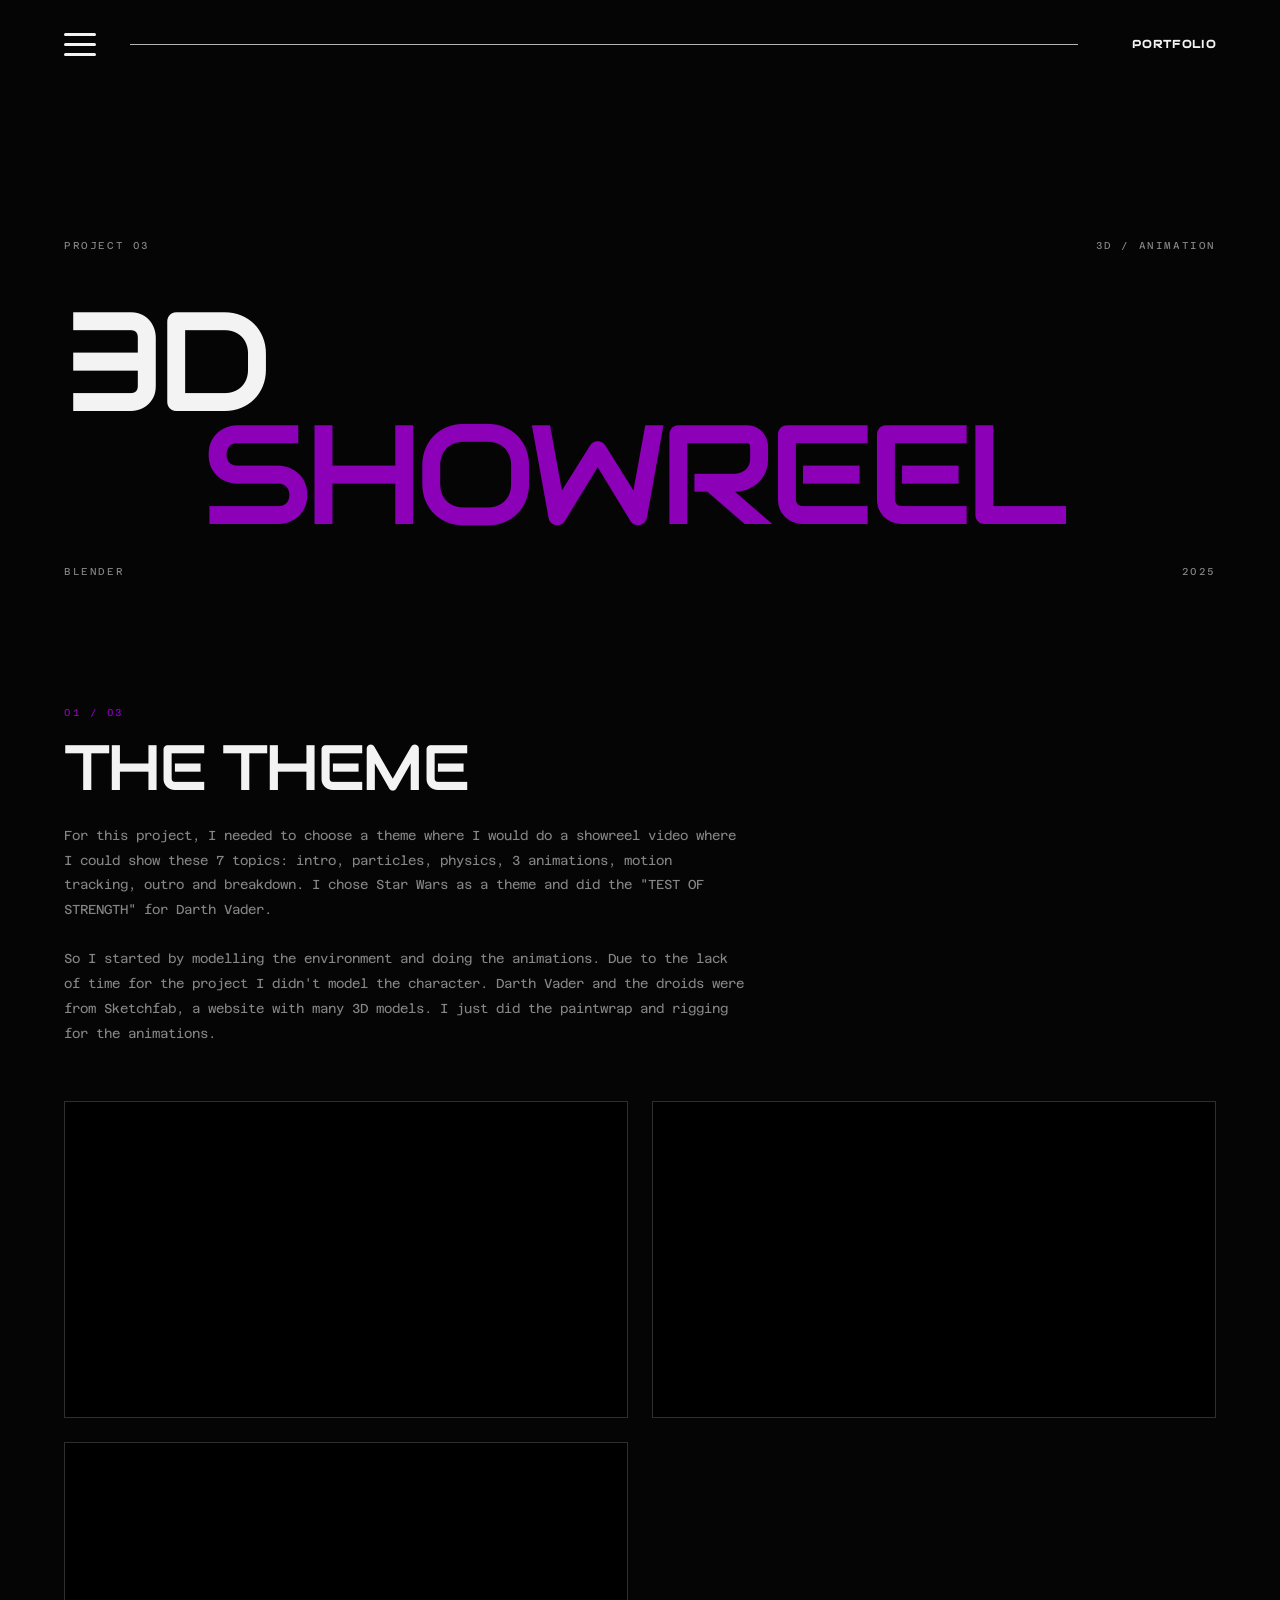
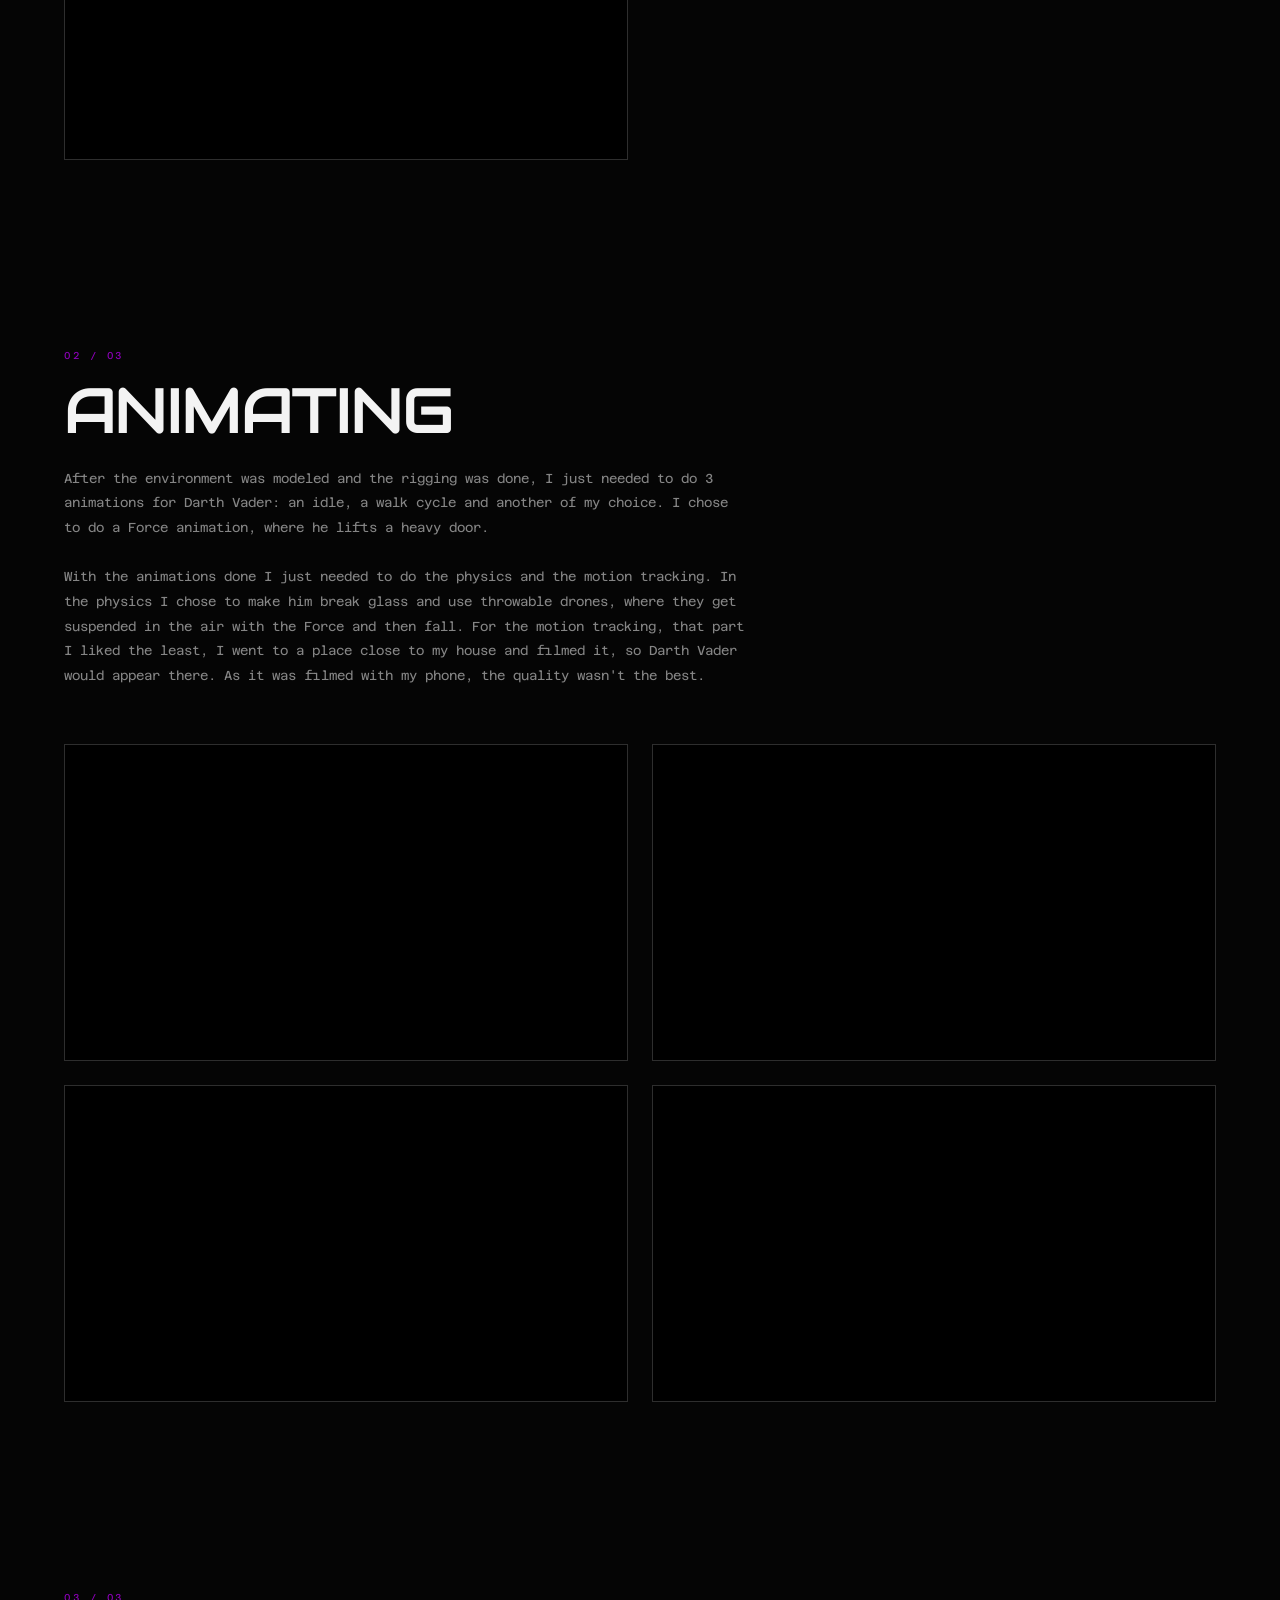
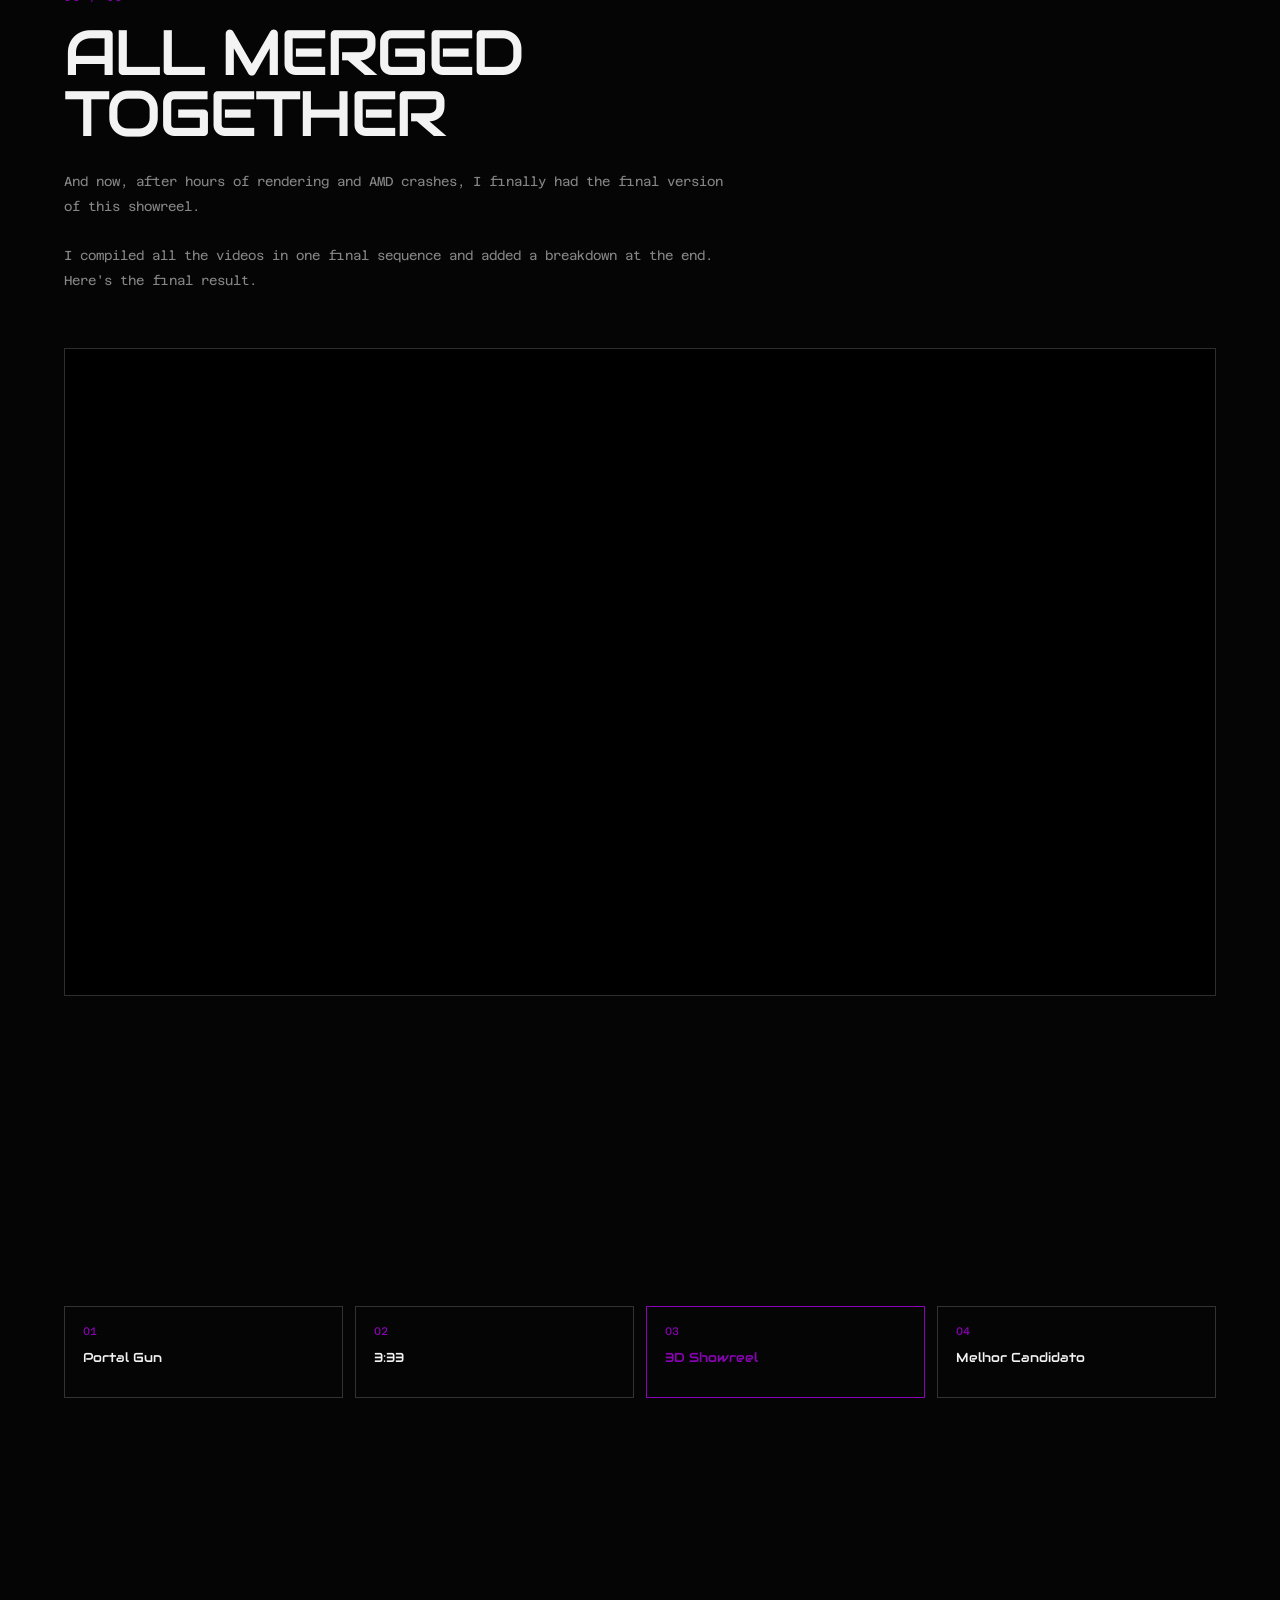
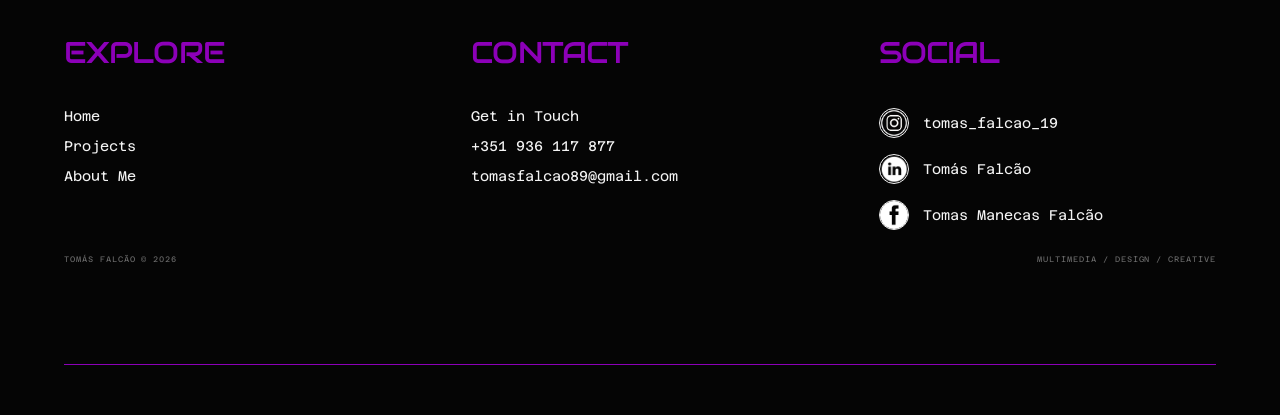
==== 3D Showreel.html @ 139f0d82 "Add files via upload" ====
<!DOCTYPE html>
<html lang="en">

<head>

  <meta charset="UTF-8">

  <meta
    name="viewport"
    content="width=device-width, initial-scale=1.0"
  >

  <title>Tomás Falcão — 3D Showreel</title>

  <link rel="preconnect" href="https://fonts.googleapis.com">
  <link
    rel="preconnect"
    href="https://fonts.gstatic.com"
    crossorigin
  >

  <link
    href="https://fonts.googleapis.com/css2?family=Audiowide&family=Azeret+Mono:wght@400;500;700&display=swap"
    rel="stylesheet"
  >

  <link
    rel="stylesheet"
    href="css/styleprojects.css"
  >

</head>


<body>

  <div id="smooth-wrapper">

    <div id="smooth-content">

      <div class="page-shell">


        <!-- =========================
             TOP BAR
        ========================== -->

        <header class="topbar">

          <button
            class="menu-toggle"
            type="button"
            aria-label="Abrir menu"
            aria-expanded="false"
          >

            <span></span>
            <span></span>
            <span></span>

          </button>


          <div class="menu-line js-menu-line"></div>


          <a
            class="portfolio-label"
            href="index.html"
          >
            PORTFOLIO
          </a>

        </header>


        <!-- =========================
             MENU
        ========================== -->

        <div class="menu-overlay">

          <div class="menu-overlay-inner">

            <nav class="menu-nav">

              <ul>

                <li>
                  <span class="menu-number">01</span>
                  <a href="index.html">HOME</a>
                </li>

                <li>
                  <span class="menu-number">02</span>
                  <a href="about.html">ABOUT</a>
                </li>

                <li>
                  <span class="menu-number">03</span>
                  <a href="index.html?target=projects">WORK</a>
                </li>

                <li>
                  <span class="menu-number">04</span>
                  <a href="index.html?target=footer">CONTACT</a>
                </li>

              </ul>

            </nav>

          </div>

        </div>


        <!-- =========================
             PROJECT
        ========================== -->

        <main class="project-explanation">


          <!-- PROJECT HEADER -->

          <header class="project-page-header">

            <div class="project-page-header-top">

              <span>
                PROJECT 03
              </span>

              <span>
                3D / ANIMATION
              </span>

            </div>


            <h1 class="project-main-title">

              3D

              <span>
                SHOWREEL
              </span>

            </h1>


            <div class="project-page-header-bottom">

              <span>
                BLENDER
              </span>

              <span>
                2025
              </span>

            </div>

          </header>


          <!-- =========================
               FIRST BLOCK
          ========================== -->

          <section class="project-block project-first-block">

            <div class="project-copy">

              <span class="project-number">
                01 / 03
              </span>

              <h2 class="project-explanation-title">
                THE THEME
              </h2>

              <p class="project-explanation-description">

                For this project, I needed to choose a theme where I would do a showreel video where I could show these 7 topics: intro, particles, physics, 3 animations, motion tracking, outro and breakdown.
                I chose Star Wars as a theme and did the "TEST OF STRENGTH" for Darth Vader.

                <br><br>

                So I started by modelling the environment and doing the animations.
                Due to the lack of time for the project I didn't model the character.
                Darth Vader and the droids were from Sketchfab, a website with many 3D models.
                I just did the paintwrap and rigging for the animations.

              </p>

            </div>


            <div class="project-explanation-video-showreel">

              <figure>

                <iframe
                  class="youtube-embed"
                  src="https://www.youtube-nocookie.com/embed/5LxDtG-vgDw"
                  title="3D Showreel — Environment"
                  loading="lazy"
                  allow="accelerometer; autoplay; clipboard-write; encrypted-media; gyroscope; picture-in-picture; web-share"
                  allowfullscreen
                ></iframe>

              </figure>


              <figure>

                <iframe
                  class="youtube-embed"
                  src="https://www.youtube-nocookie.com/embed/JhKQWIFN-HE"
                  title="3D Showreel — Particles"
                  loading="lazy"
                  allow="accelerometer; autoplay; clipboard-write; encrypted-media; gyroscope; picture-in-picture; web-share"
                  allowfullscreen
                ></iframe>

              </figure>


              <figure>

                <iframe
                  class="youtube-embed"
                  src="https://www.youtube-nocookie.com/embed/7jWhGWbohE0"
                  title="3D Showreel — Outro"
                  loading="lazy"
                  allow="accelerometer; autoplay; clipboard-write; encrypted-media; gyroscope; picture-in-picture; web-share"
                  allowfullscreen
                ></iframe>

              </figure>

            </div>

          </section>


          <!-- =========================
               SECOND BLOCK
          ========================== -->

          <section class="project-block project-second-block">

            <div class="project-copy">

              <span class="project-number">
                02 / 03
              </span>

              <h2 class="project-explanation-title">
                ANIMATING
              </h2>

              <p class="project-explanation-description">

                After the environment was modeled and the rigging was done, I just needed to do 3 animations for Darth Vader: an idle, a walk cycle and another of my choice.
                I chose to do a Force animation, where he lifts a heavy door.

                <br><br>

                With the animations done I just needed to do the physics and the motion tracking.
                In the physics I chose to make him break glass and use throwable drones, where they get suspended in the air with the Force and then fall.
                For the motion tracking, that part I liked the least, I went to a place close to my house and filmed it, so Darth Vader would appear there.
                As it was filmed with my phone, the quality wasn't the best.

              </p>

            </div>


            <div class="project-explanation-video-showreel">

              <figure>

                <iframe
                  class="youtube-embed"
                  src="https://www.youtube-nocookie.com/embed/bgMKKZvRjj0"
                  title="3D Showreel — Idle Breakdown"
                  loading="lazy"
                  allow="accelerometer; autoplay; clipboard-write; encrypted-media; gyroscope; picture-in-picture; web-share"
                  allowfullscreen
                ></iframe>

              </figure>


              <figure>

                <iframe
                  class="youtube-embed"
                  src="https://www.youtube-nocookie.com/embed/gZ2Y5z-s4O8"
                  title="3D Showreel — Walkcycle Breakdown"
                  loading="lazy"
                  allow="accelerometer; autoplay; clipboard-write; encrypted-media; gyroscope; picture-in-picture; web-share"
                  allowfullscreen
                ></iframe>

              </figure>


              <figure>

                <iframe
                  class="youtube-embed"
                  src="https://www.youtube-nocookie.com/embed/KeIb-71kgR0"
                  title="3D Showreel — Extra Animation Breakdown"
                  loading="lazy"
                  allow="accelerometer; autoplay; clipboard-write; encrypted-media; gyroscope; picture-in-picture; web-share"
                  allowfullscreen
                ></iframe>

              </figure>


              <figure>

                <iframe
                  class="youtube-embed"
                  src="https://www.youtube-nocookie.com/embed/o8oiRA687Ww"
                  title="3D Showreel — Physics"
                  loading="lazy"
                  allow="accelerometer; autoplay; clipboard-write; encrypted-media; gyroscope; picture-in-picture; web-share"
                  allowfullscreen
                ></iframe>

              </figure>

            </div>

          </section>


          <!-- =========================
               THIRD BLOCK
          ========================== -->

          <section class="project-block project-third-block">

            <div class="project-copy">

              <span class="project-number">
                03 / 03
              </span>

              <h2 class="project-explanation-title">
                ALL MERGED TOGETHER
              </h2>

              <p class="project-explanation-description">

                And now, after hours of rendering and AMD crashes, I finally had the final version of this showreel.

                <br><br>

                I compiled all the videos in one final sequence and added a breakdown at the end. Here's the final result.

              </p>

            </div>


            <div class="project-explanation-video">

              <figure>

                <iframe
  class="youtube-embed"
  src="https://www.youtube.com/embed/RoFovIdULh8"
  title="3:33 — Short Film"
  referrerpolicy="strict-origin-when-cross-origin"
  allow="accelerometer; autoplay; clipboard-write; encrypted-media; gyroscope; picture-in-picture; web-share"
  allowfullscreen
></iframe>

              </figure>

            </div>

          </section>

        </main>


        <nav class="project-switcher" aria-label="Project navigation">

          <a class="project-switcher-link" href="Portal Gun.html">
            <span>01</span>
            Portal Gun
          </a>

          <a class="project-switcher-link" href="3-33.html">
            <span>02</span>
            3:33
          </a>

          <a class="project-switcher-link is-current" href="3D Showreel.html" aria-current="page">
            <span>03</span>
            3D Showreel
          </a>

          <a class="project-switcher-link" href="Melhor Candidato.html">
            <span>04</span>
            Melhor Candidato
          </a>

        </nav>


        <!-- =========================
             FOOTER
        ========================== -->

        <footer class="site-footer">

          <div class="site-footer-inner">

            <div class="site-footer-column">

              <h2 class="site-footer-title">
                EXPLORE
              </h2>

              <nav class="site-footer-links">

                <a href="index.html">
                  Home
                </a>

                <a href="index.html?target=projects">
                  Projects
                </a>

                <a href="about.html">
                  About Me
                </a>

              </nav>

            </div>


            <div class="site-footer-column">

              <h2 class="site-footer-title">
                CONTACT
              </h2>

              <div class="site-footer-contact">

                <p>
                  Get in Touch
                </p>

                <a href="tel:+351936117877">
                  +351 936 117 877
                </a>

                <a href="mailto:tomasfalcao89@gmail.com">
                  tomasfalcao89@gmail.com
                </a>

              </div>

            </div>


            <div class="site-footer-column">

              <h2 class="site-footer-title">
                SOCIAL
              </h2>

              <div class="site-footer-social">

                <a
                  href="https://www.instagram.com/tomas_falcao_19/"
                  target="_blank"
                  rel="noopener noreferrer"
                >

                  <span class="footer-social-icon">
                    <img
                      src="assets/instagram.jpg"
                      alt="Instagram"
                    >
                  </span>

                  <span>
                    tomas_falcao_19
                  </span>

                </a>


                <a
                  href="https://www.linkedin.com/in/tom%C3%A1s-falc%C3%A3o-88693b190/"
                  target="_blank"
                  rel="noopener noreferrer"
                >

                  <span class="footer-social-icon">
                    <img
                      src="assets/linkedin.png"
                      alt="LinkedIn"
                    >
                  </span>

                  <span>
                    Tomás Falcão
                  </span>

                </a>


                <a
                  href="https://www.facebook.com/profile.php?id=100006960046990&locale=pt_PT"
                  target="_blank"
                  rel="noopener noreferrer"
                >

                  <span class="footer-social-icon">
                    <img
                      src="assets/facebook.webp"
                      alt="Facebook"
                    >
                  </span>

                  <span>
                    Tomas Manecas Falcão
                  </span>

                </a>

              </div>

            </div>

          </div>


          <div class="site-footer-bottom">

            <span>
              TOMÁS FALCÃO © 2026
            </span>

            <span>
              MULTIMEDIA / DESIGN / CREATIVE
            </span>

          </div>


          <div class="site-footer-line js-footer-line"></div>

        </footer>


      </div>

    </div>

  </div>


  <!-- =========================
       JAVASCRIPT
  ========================== -->

  <script src="js/gsap.min.js"></script>
  <script src="js/ScrollTrigger.min.js"></script>
  <script src="js/ScrollSmoother.min.js"></script>
  <script src="js/scriptprojects.js"></script>

</body>

</html>
---- css/styleprojects.css ----
:root {

  --bg: #050505;
  --black: #000000;

  --text: #f3f3f3;
  --muted: #858585;

  --purple: #8c00b8;
  --purple-bright: #b900f0;

  --line: rgba(255, 255, 255, 0.18);
  --line-strong: rgba(255, 255, 255, 0.7);

  --font-heading:
    "Audiowide",
    Arial,
    sans-serif;

  --font-body:
    "Azeret Mono",
    "Courier New",
    monospace;

  --gutter: 5%;

  --menu-bg: #070707;

}


/* =================================
   RESET
================================= */

* {
  box-sizing: border-box;
}


html,
body {

  margin: 0;
  padding: 0;

  min-height: 100%;

  background: var(--bg);
  color: var(--text);

  font-family: var(--font-body);

}


body {
  overflow-x: hidden;
}


body.menu-is-open {
  overflow: hidden;
}


img {
  max-width: 100%;
}


a {
  color: inherit;
}


/* =================================
   SMOOTH SCROLL
================================= */

#smooth-wrapper {

  width: 100%;

  overflow: hidden;

}


#smooth-content {

  width: 100%;

}


.page-shell {

  position: relative;

  width: 100%;
  max-width: 1920px;

  min-height: 100vh;

  margin: 0 auto;

  background: var(--bg);

}


/* =================================
   TOPBAR
================================= */

.topbar {

  position: fixed;

  top: 18px;
  left: var(--gutter);
  right: var(--gutter);

  z-index: 2000;

  display: grid;

  grid-template-columns:
    48px
    1fr
    120px;

  align-items: center;

  gap: 18px;

  height: 52px;

}


/* =================================
   MENU BUTTON
================================= */

.menu-toggle {

  position: relative;

  z-index: 2100;

  display: flex;

  flex-direction: column;

  justify-content: center;

  gap: 7px;

  width: 32px;
  height: 32px;

  padding: 0;

  border: 0;

  background: transparent;

  cursor: pointer;

}


.menu-toggle span {

  display: block;

  width: 100%;
  height: 3px;

  background: var(--text);

  border-radius: 2px;

  transform-origin: center;

  transition:
    transform 0.35s ease,
    opacity 0.25s ease;

}


.menu-toggle.is-open span:nth-child(1) {

  transform:
    translateY(10px)
    rotate(45deg);

}


.menu-toggle.is-open span:nth-child(2) {
  opacity: 0;
}


.menu-toggle.is-open span:nth-child(3) {

  transform:
    translateY(-10px)
    rotate(-45deg);

}


/* =================================
   MENU LINE
================================= */

.menu-line {

  position: relative;

  width: 100%;
  height: 1px;

  background: var(--line-strong);

  transform-origin: center center;

}


/* =================================
   PORTFOLIO LABEL
================================= */

.portfolio-label {

  justify-self: end;

  font-family: var(--font-heading);

  font-size: 11px;

  letter-spacing: 0.12em;

  font-weight: 700;

  color: var(--text);

  text-transform: uppercase;

  text-decoration: none;

  transition: color 0.3s ease;

}


.portfolio-label:hover {
  color: var(--purple);
}


/* =================================
   MENU
================================= */

.menu-overlay {

  position: fixed;

  inset: 0;

  width: 100%;
  height: 100vh;
  height: 100dvh;

  z-index: 1500;

  background: var(--menu-bg);

  opacity: 0;

  visibility: hidden;

  pointer-events: none;

  transform: translateY(-100%);

  transition:
    opacity 0.4s ease,
    transform 0.5s cubic-bezier(0.77, 0, 0.175, 1),
    visibility 0s linear 0.5s;

}


.menu-overlay.open {

  opacity: 1;

  visibility: visible;

  pointer-events: auto;

  transform: translateY(0);

  transition:
    opacity 0.4s ease,
    transform 0.5s cubic-bezier(0.77, 0, 0.175, 1),
    visibility 0s linear 0s;

}


.menu-overlay-inner {

  width: 100%;
  height: 100%;

  padding:
    40px
    var(--gutter)
    50px;

  display: flex;

  flex-direction: column;

}


.menu-nav {

  margin-top: auto;
  margin-bottom: auto;

  width: 100%;

}


.menu-nav ul {

  margin: 0;
  padding: 0;

  list-style: none;

}


.menu-nav li {

  display: flex;

  align-items: center;

  gap: 30px;

  padding: 8px 0;

}


.menu-nav a {

  display: inline-block;

  font-family: var(--font-heading);

  font-size:
    clamp(
      52px,
      8vw,
      120px
    );

  line-height: 0.9;

  letter-spacing: -0.04em;

  text-transform: uppercase;

  text-decoration: none;

  color: var(--text);

  transition:
    color 0.3s ease,
    transform 0.3s ease;

}


.menu-number {

  width: 30px;

  font-family: var(--font-heading);

  font-size: 12px;

  letter-spacing: 0.05em;

  color:
    rgba(243, 243, 243, 0.35);

}


.menu-nav a:hover {

  color: var(--purple);

  transform: translateX(15px);

}


/* =================================
   PROJECT PAGE
================================= */

.project-explanation {

  width: 100%;

  padding:
    160px
    var(--gutter)
    120px;

}


.project-explanation-inner {

  width: 100%;

  max-width: 1400px;

  margin: 0 auto;

}


/* =================================
   PROJECT HEADER
================================= */

.project-page-header {

  padding:
    80px 0
    130px;

}


.project-page-header-top,
.project-page-header-bottom {

  display: flex;

  justify-content: space-between;

  align-items: center;

  width: 100%;

  font-size: 10px;

  letter-spacing: 0.16em;

  color: var(--muted);

}


.project-page-header-bottom {

  margin-top: 35px;

}


.project-main-title {

  margin: 55px 0 0;

  font-family: var(--font-heading);

  font-size:
    clamp(
      65px,
      11vw,
      170px
    );

  line-height: 0.8;

  letter-spacing: -0.06em;

  font-weight: 400;

}


.project-main-title span {

  display: block;

  margin-left: 12%;

  color: var(--purple);

}


/* =================================
   PROJECT BLOCK
================================= */

.project-block {

  width: 100%;

  margin-bottom: 190px;

}


/* =================================
   PROJECT COPY
================================= */

.project-copy {

  width: 100%;

  max-width: 800px;

  margin-bottom: 55px;

}


.project-copy > .project-number,
.project-copy > .project-explanation-title,
.project-copy > .project-explanation-description {

  opacity: 0;

  transform: translateY(14px);

  transition:
    opacity 0.55s ease,
    transform 0.55s ease;

}


.project-copy > .project-number.is-visible,
.project-copy > .project-explanation-title.is-visible,
.project-copy > .project-explanation-description.is-visible {

  opacity: 1;

  transform: translateY(0);

}


.project-number {

  display: block;

  margin-bottom: 20px;

  font-size: 10px;

  letter-spacing: 0.15em;

  color: var(--purple);

}


.project-explanation-title {

  margin: 0 0 25px;

  font-family: var(--font-heading);

  font-size:
    clamp(
      38px,
      5vw,
      72px
    );

  font-weight: 400;

  line-height: 0.95;

  letter-spacing: -0.04em;

}


.project-explanation-description {

  max-width: 680px;

  margin: 0;

  font-family: var(--font-body);

  font-size: 13px;

  line-height: 1.9;

  color: var(--muted);

}


/* =================================
   IMAGE GRID
================================= */

.project-explanation-image {

  display: grid;

  grid-template-columns:
    repeat(2, minmax(0, 1fr));

  gap: 24px;

  width: 100%;

}


.project-explanation-image figure {

  position: relative;

  margin: 0;

  overflow: hidden;

}


.project-explanation-image img {

  display: block;

  width: 100%;

  height: 430px;

  object-fit: cover;

  border: 1px solid var(--line);

  opacity: 0;

  transform:
    translateY(50px)
    scale(1.03);

  transition:
    opacity 0.8s ease,
    transform 0.8s cubic-bezier(0.2, 0.7, 0.2, 1),
    border-color 0.4s ease;

}


.project-explanation-image img.is-visible {

  opacity: 1;

  transform:
    translateY(0)
    scale(1);

}


.project-explanation-image figure::after {

  content: "";

  position: absolute;

  inset: 0;

  pointer-events: none;

  background:
    linear-gradient(
      180deg,
      transparent 60%,
      rgba(0,0,0,0.45)
    );

  opacity: 0;

  transition: opacity 0.4s ease;

}


.project-explanation-image figure:hover::after {
  opacity: 1;
}


.project-explanation-image figure:hover img {

  transform:
    scale(1.025);

  border-color:
    var(--purple);

}


/* =================================
   YOUTUBE VIDEO
================================= */

.project-explanation-video {
  width: 100%;
}

.project-explanation-video figure {
  width: 100%;
  margin: 0;
}

.youtube-embed {
  display: block;
  width: 100%;
  aspect-ratio: 16 / 9;
  height: auto;

  border: 1px solid var(--line);
  background: #000;
}

.project-explanation-video:hover .youtube-embed {
  border-color: var(--purple);
}

/* =================================
   SHOWREEL VIDEO GRID
================================= */

.project-explanation-video-showreel {

  display: grid;

  grid-template-columns:
    repeat(2, minmax(0, 1fr));

  gap: 24px;

  width: 100%;

}


.project-explanation-video-showreel figure {

  width: 100%;

  margin: 0;

  overflow: hidden;

}


.project-explanation-video-showreel .youtube-embed {

  width: 100%;

  aspect-ratio: 16 / 9;

}


/* =================================
   FINAL IMAGE
================================= */

.project-third-block .project-final-image {

  grid-column: 1 / 3;

  width: 62%;

  margin: 20px auto 0;

}


.project-third-block .project-final-image img {

  height: 480px;

}


/* =================================
   PROJECT SWITCHER
================================= */

.project-switcher {

  display: grid;

  grid-template-columns:
    repeat(4, minmax(0, 1fr));

  gap: 12px;

  width: 100%;

  max-width: 1440px;

  margin: 0 auto;

  padding:
    0 var(--gutter)
    120px;

}


.project-switcher-link {

  display: flex;

  flex-direction: column;

  gap: 12px;

  min-height: 92px;

  padding: 18px;

  border: 1px solid var(--line);

  color: var(--text);

  font-family: var(--font-heading);

  font-size: 13px;

  line-height: 1.2;

  text-decoration: none;

  transition:
    color 0.25s ease,
    background 0.25s ease,
    border-color 0.25s ease,
    transform 0.25s ease;

}


.project-switcher-link span {

  color: var(--purple);

  font-family: var(--font-body);

  font-size: 11px;

}


.project-switcher-link:hover,
.project-switcher-link.is-current {

  border-color: var(--purple);

  color: var(--purple);

}


.project-switcher-link:hover {

  background: rgba(255, 255, 255, 0.04);

  transform: translateY(-4px);

}


/* =================================
   FOOTER
================================= */

.site-footer {

  position: relative;

  width: 100%;

  padding:
    120px 0
    50px;

  background: #050505;

  color: var(--text);

  overflow: hidden;

}


.site-footer-inner {

  position: relative;

  z-index: 2;

  display: grid;

  grid-template-columns:
    repeat(3, minmax(0, 1fr));

  gap: 48px 70px;

  width: 100%;

  max-width: 1440px;

  margin: 0 auto;

  padding:
    0 var(--gutter);

}


.site-footer-column {
  position: relative;
}


.site-footer-title {

  margin:
    0 0 40px;

  font-family: var(--font-heading);

  font-size: 30px;

  font-weight: 400;

  line-height: 1;

  letter-spacing: -0.03em;

  color: var(--purple);

}


.site-footer-links {

  display: flex;

  flex-direction: column;

  align-items: flex-start;

  gap: 14px;

}


.site-footer-links a {

  color: var(--text);

  font-size: 14px;

  text-decoration: none;

  transition: color 0.25s ease;

}


.site-footer-links a:hover {
  color: var(--purple);
}


.site-footer-contact {

  display: flex;

  flex-direction: column;

  align-items: flex-start;

  gap: 14px;

}


.site-footer-contact p {

  margin: 0;

  font-size: 14px;

}


.site-footer-contact a {

  color: var(--text);

  font-size: 14px;

  text-decoration: none;

  transition: color 0.25s ease;

}


.site-footer-contact a:hover {
  color: var(--purple);
}


.site-footer-social {

  display: flex;

  flex-direction: column;

  align-items: flex-start;

  gap: 16px;

}


.site-footer-social a {

  display: flex;

  align-items: center;

  gap: 14px;

  color: var(--text);

  font-size: 14px;

  text-decoration: none;

  transition: color 0.25s ease;

}


.site-footer-social a:hover {
  color: var(--purple);
}


.footer-social-icon {

  display: flex;

  flex: 0 0 30px;

  width: 30px;
  height: 30px;

  align-items: center;
  justify-content: center;

  border:
    1px solid
    var(--text);

  border-radius: 50%;

  overflow: hidden;

}


.footer-social-icon img {

  display: block;

  width: 100%;
  height: 100%;

  object-fit: cover;

}


.site-footer-line {

  width: 90%;

  height: 1px;

  margin:
    100px auto 0;

  background:
    var(--purple);

}


.site-footer-bottom {

  display: flex;

  justify-content: space-between;

  width: 90%;

  margin:
    25px auto 0;

  font-size: 8px;

  letter-spacing: 0.12em;

  color:
    rgba(255,255,255,0.4);

}


/* =================================
   RESPONSIVE
================================= */

@media (max-width: 1000px) {

  :root {
    --gutter: 6%;
  }

  .topbar {

    grid-template-columns:
      40px
      1fr
      90px;

    transition:
      transform 0.45s ease;

  }

  .topbar.is-scroll-centered .menu-toggle {

    position: absolute;

    left: 50%;

    width: 64px;

    transform: translateX(-50%);

  }

  .topbar.is-scroll-centered .menu-toggle span {
    width: 64px;
  }

  .topbar .menu-line,
  .topbar .portfolio-label {

    transition:
      opacity 0.3s ease,
      visibility 0.3s ease;

  }

  .topbar.is-scroll-centered .menu-line,
  .topbar.is-scroll-centered .portfolio-label {

    opacity: 0;

    visibility: hidden;

    pointer-events: none;

  }

  .project-explanation {

    padding:
      130px
      var(--gutter)
      100px;

  }

  .project-page-header {

    padding:
      60px 0
      100px;

  }

  .project-main-title {

    font-size:
      clamp(
        58px,
        11vw,
        130px
      );

  }

  .project-copy {

    max-width: 680px;

  }

  .project-third-block .project-final-image {

    width: 80%;

  }

}


@media (max-width: 800px) {

  .project-explanation {

    padding:
      120px 6% 80px;

  }


  .project-page-header {

    padding:
      60px 0 90px;

  }


  .project-main-title {

    font-size:
      clamp(
        55px,
        15vw,
        100px
      );

  }


  .project-main-title span {

    margin-left: 0;

  }


  .project-page-header-top,
  .project-page-header-bottom {

    font-size: 8px;

    gap: 20px;

    flex-wrap: wrap;

  }


  .project-block {

    margin-bottom: 120px;

  }


  .project-explanation-image {

    grid-template-columns: 1fr;

    gap: 15px;

  }


  .project-explanation-video-showreel {

    grid-template-columns: 1fr;

    gap: 15px;

  }


  .project-explanation-image img {

    height: 300px;

  }


  .youtube-embed {

    aspect-ratio: 16 / 9;

    width: 100%;

  }


  .project-third-block .project-final-image {

    grid-column: auto;

    width: 100%;

    margin-top: 0;

  }


  .project-third-block .project-final-image img {

    height: 300px;

  }


  .site-footer-inner {

    grid-template-columns: 1fr;

  }


  .project-switcher {

    grid-template-columns:
      repeat(2, minmax(0, 1fr));

    padding-bottom: 80px;

  }


  .site-footer-bottom {

    flex-direction: column;

    gap: 10px;

  }

}


/* =================================
   REDUCED MOTION
================================= */

@media (prefers-reduced-motion: reduce) {

  *,
  *::before,
  *::after {

    scroll-behavior: auto !important;

    animation-duration: 0.01ms !important;
    animation-iteration-count: 1 !important;

    transition-duration: 0.01ms !important;

  }

}
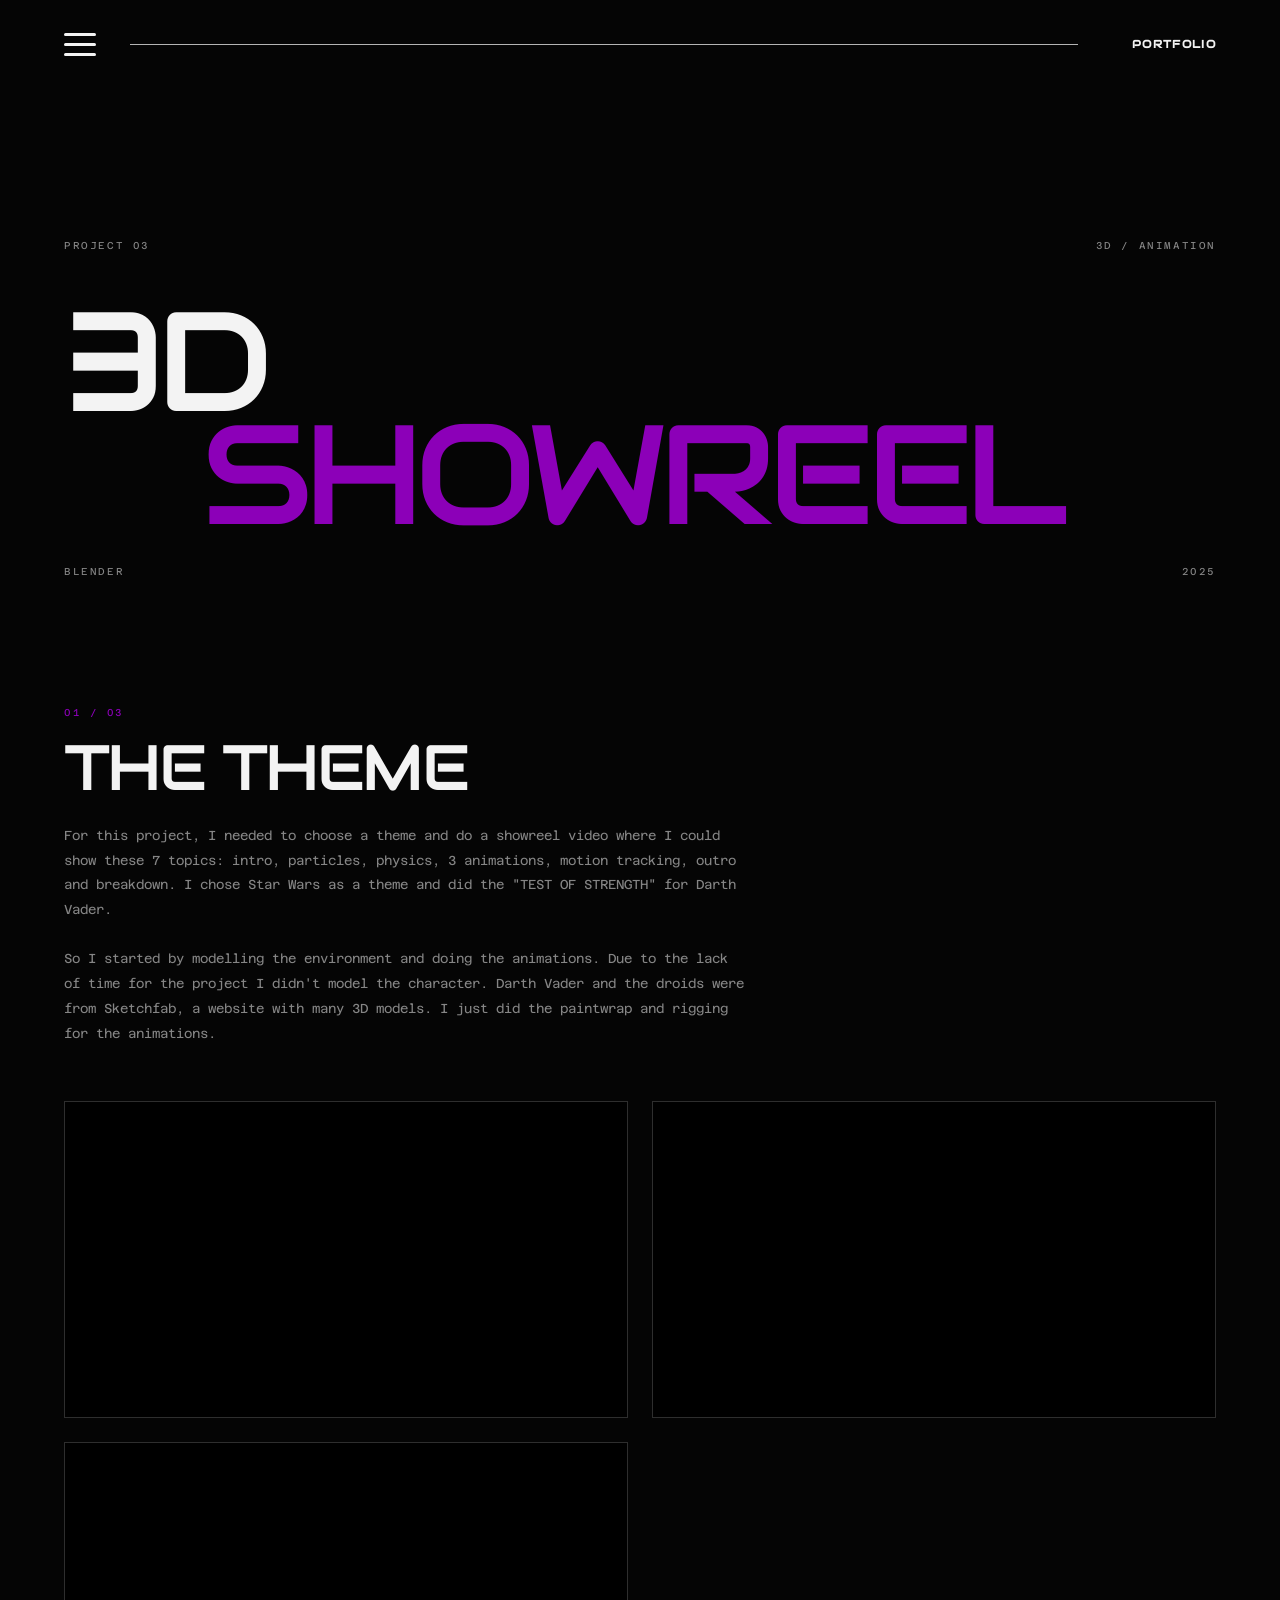
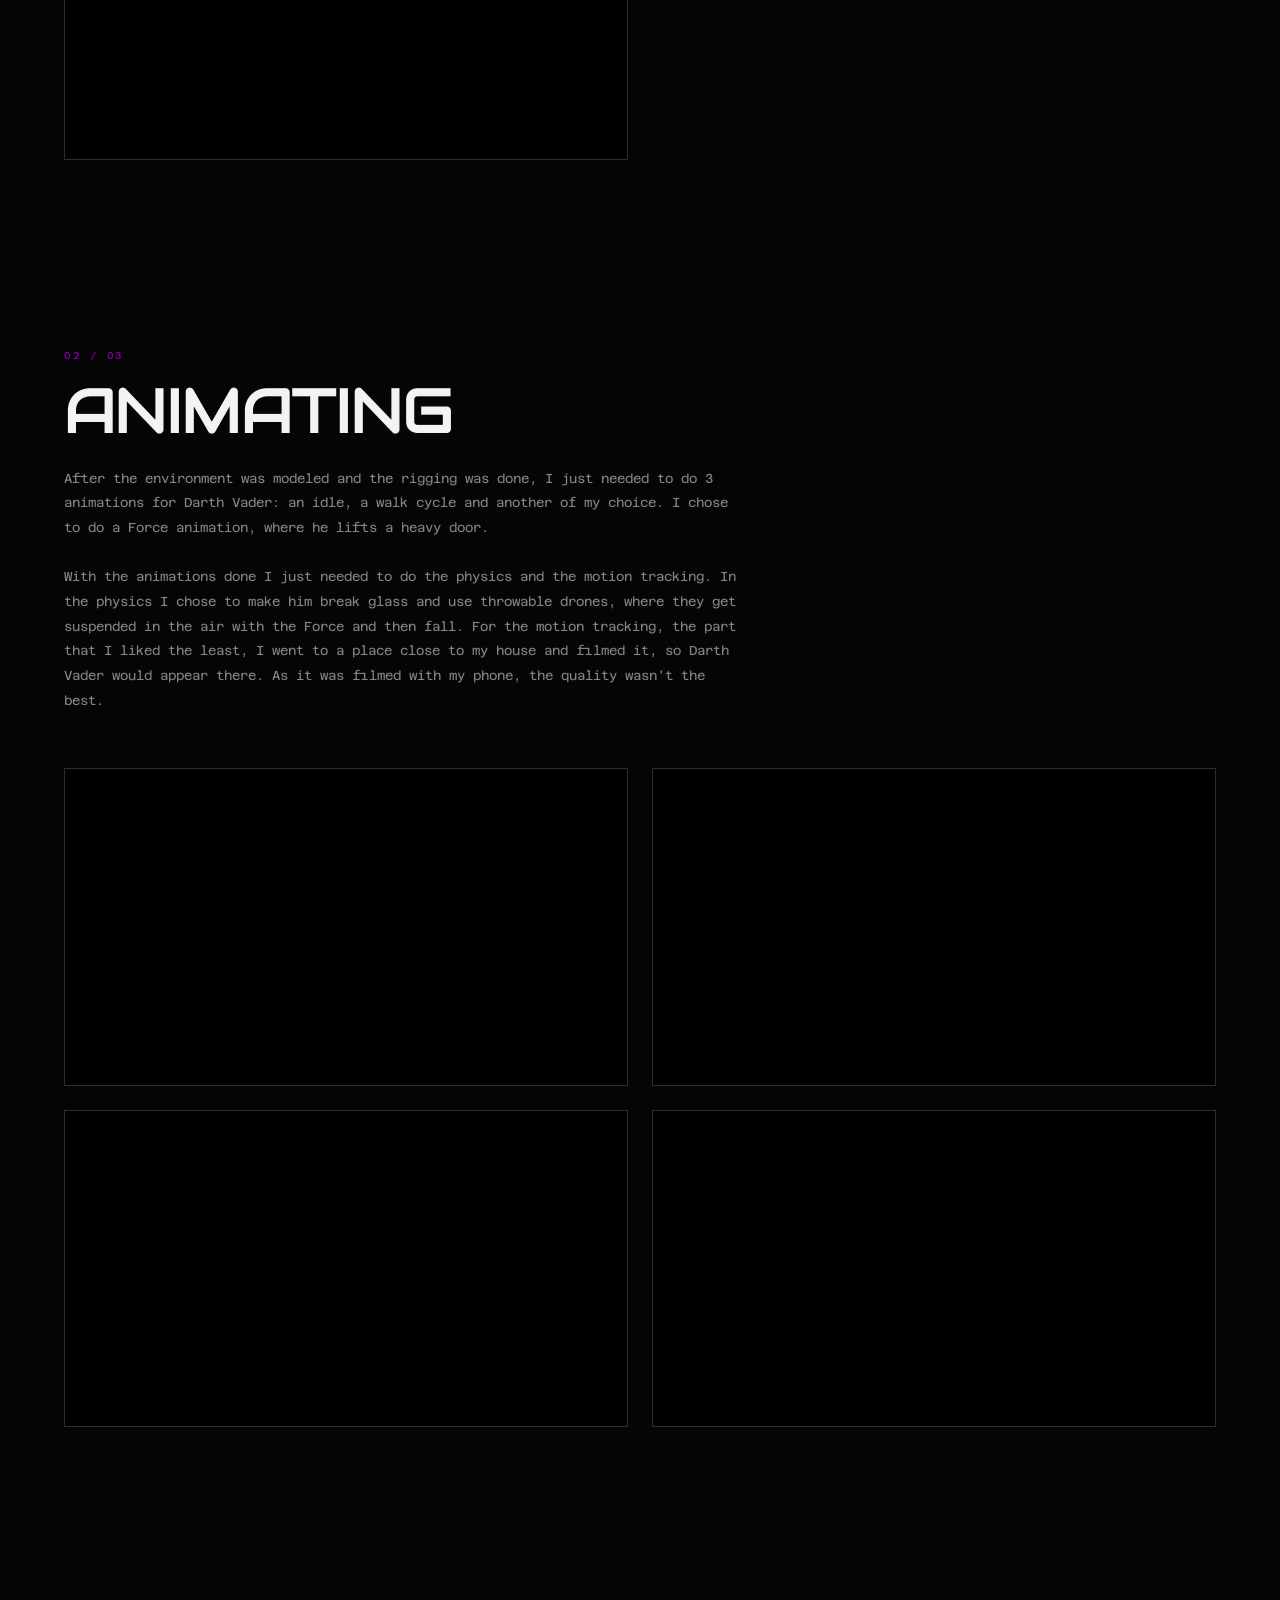
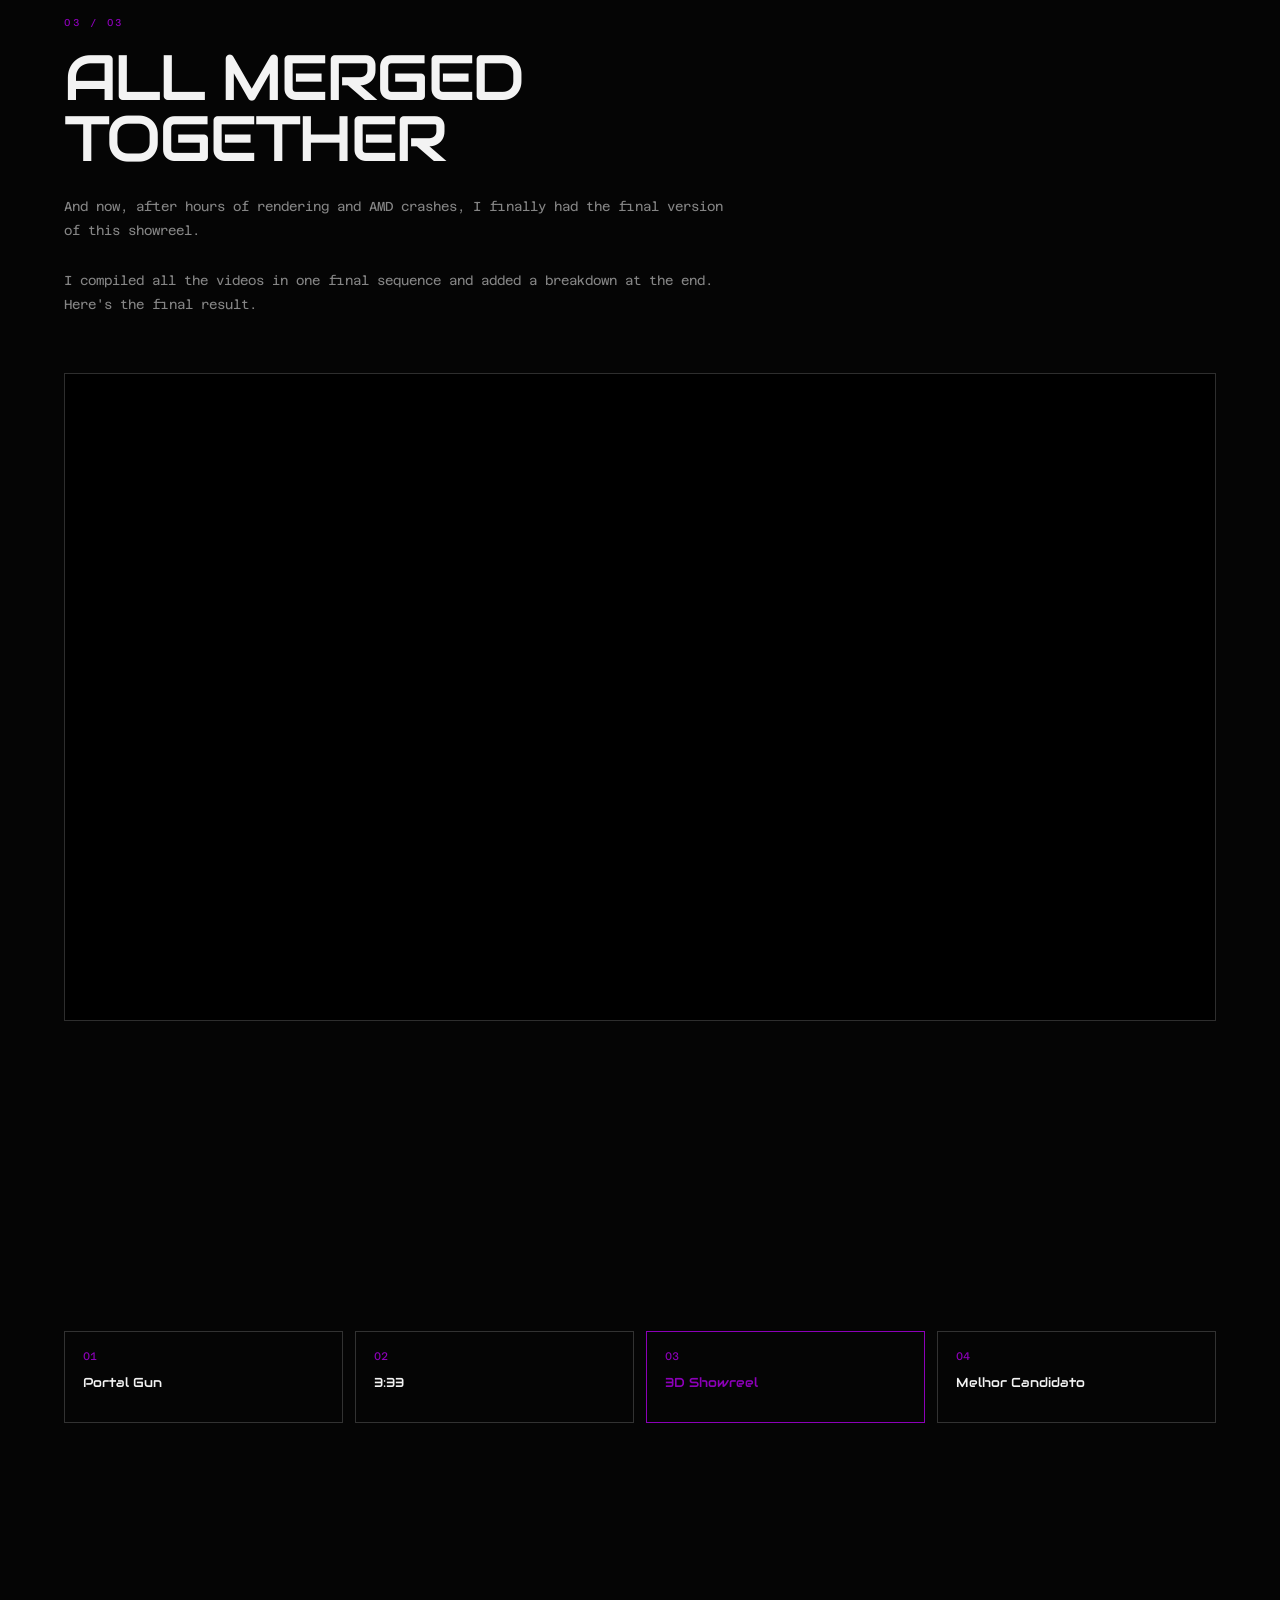
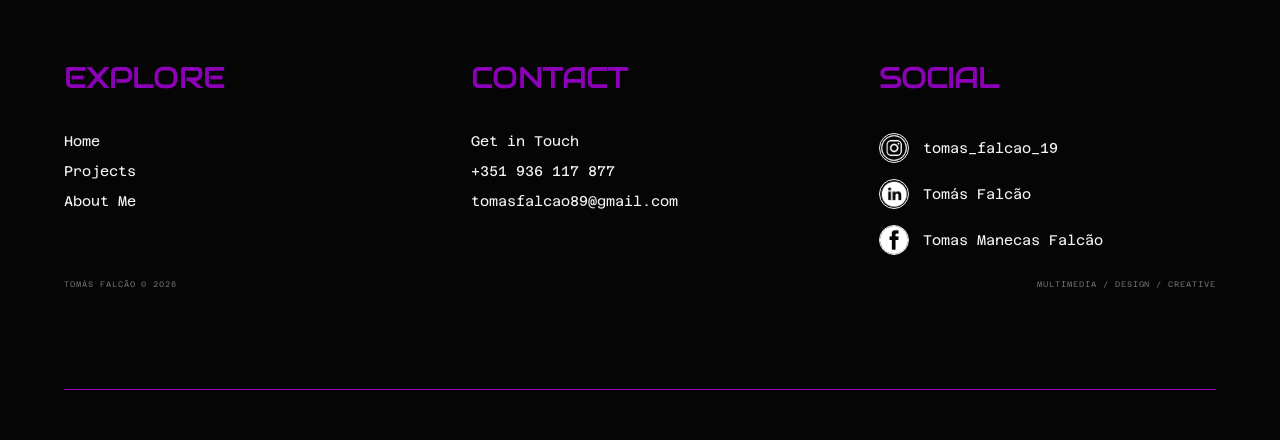
==== commit e4ac587e: "Text correction" ====
--- a/3D Showreel.html
+++ b/3D Showreel.html
@@ -183,7 +183,7 @@
 
               <p class="project-explanation-description">
 
-                For this project, I needed to choose a theme where I would do a showreel video where I could show these 7 topics: intro, particles, physics, 3 animations, motion tracking, outro and breakdown.
+                For this project, I needed to choose a theme and do a showreel video where I could show these 7 topics: intro, particles, physics, 3 animations, motion tracking, outro and breakdown.
                 I chose Star Wars as a theme and did the "TEST OF STRENGTH" for Darth Vader.
 
                 <br><br>
@@ -271,7 +271,7 @@
 
                 With the animations done I just needed to do the physics and the motion tracking.
                 In the physics I chose to make him break glass and use throwable drones, where they get suspended in the air with the Force and then fall.
-                For the motion tracking, that part I liked the least, I went to a place close to my house and filmed it, so Darth Vader would appear there.
+                For the motion tracking, the part that I liked the least, I went to a place close to my house and filmed it, so Darth Vader would appear there.
                 As it was filmed with my phone, the quality wasn't the best.
 
               </p>
--- a/css/styleprojects.css
+++ b/css/styleprojects.css
@@ -1267,6 +1267,20 @@
 
 @media (max-width: 800px) {
 
+  html,
+  body,
+  #smooth-wrapper,
+  #smooth-content,
+  .page-shell {
+
+    width: 100%;
+
+    max-width: 100%;
+
+    overflow-x: hidden;
+
+  }
+
   .project-explanation {
 
     padding:
